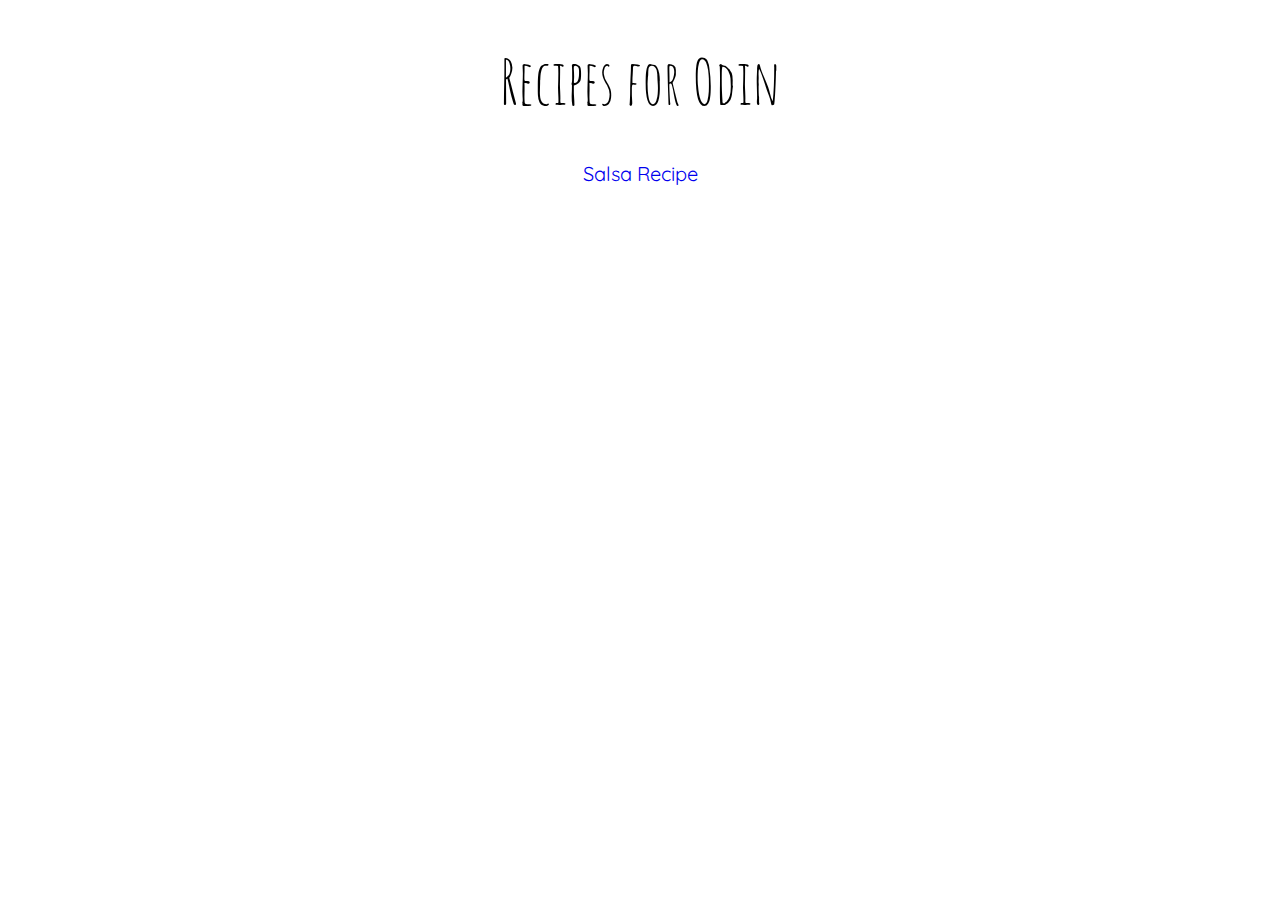
==== index.html @ 52339d46 "created new recipe files, added styles.css, added recipes directory" ====
<!DOCTYPE html>
<html lang="en">
    <head>
        <link rel="stylesheet" href="styles.css"/>
        <meta charset="UTF-8">
        <title>Recipes</title>
    </head>

    <body>
        <h1 class="heading">Recipes for Odin</h1>
        <div class="content">
            <div class="item">
                <a href="recipes/salsa.html">Salsa Recipe</a>
            </div>
        </div>
    </body>
</html>
---- styles.css ----
@import url('https://fonts.googleapis.com/css2?family=Indie+Flower&display=swap');
@import url('https://fonts.googleapis.com/css2?family=Amatic+SC:wght@400;700&family=Indie+Flower&display=swap');
@import url('https://fonts.googleapis.com/css2?family=Amatic+SC:wght@400;700&family=Indie+Flower&family=Quicksand:wght@300&display=swap');
html{
    font-family: 'Quicksand', sans-serif;
}

h1,h2,h3,h4,h5,h6{
    font-weight: 300;

}
.item img:hover{
    transform: scale(1.05);
    transition: all ease ;
    border-radius: 15px;
    box-shadow: 0 0 5px rgb(136, 219, 140);
}


.heading{
    font-size: 62px; 
    font-family: 'Amatic SC', cursive;
}

a{
    text-decoration:none;
}

.heading,
.recipe-title{
    text-align: center;
}
h3{
    font-weight: bold;
}
.content{
 display:flex;
 flex-direction: row;
 justify-content: center;
 font-size: 20px;
 gap:20px;
}

div img{
    
    width:350px;
    height:500px;
}

.item{
    display: flex;
    flex-direction: column;
    gap:10px;
    align-items:center;
    width:400px;
    text-align: center;
}

.left{
    
    display: flex;
    flex-direction: column;
    gap:20px;
    padding-left: 30px;
    width:420px;
    height: 1507px;
}
.left img{
    border-radius: 10px;

}
.content{
    gap:40px;
    display: flex;
}


.right-top{
    border-radius: 10px;
    border:1px solid rgb(41, 41, 41);
    height:500px;
}

ul{
    list-style-type: none;
    padding:0;  
}

.steps-container{   
    margin-top:20px;
    border-radius: 10px;
    border:1px solid rgb(71, 71, 71);
    height: 987px;

}

.ingredients-container{
    border-radius: 10px;
    background-color: rgb(0, 0, 0);
    padding:20px;
    flex-grow: 3;
}

.right-top,
.steps-container{
    padding:0 20px 0px 20px;
}
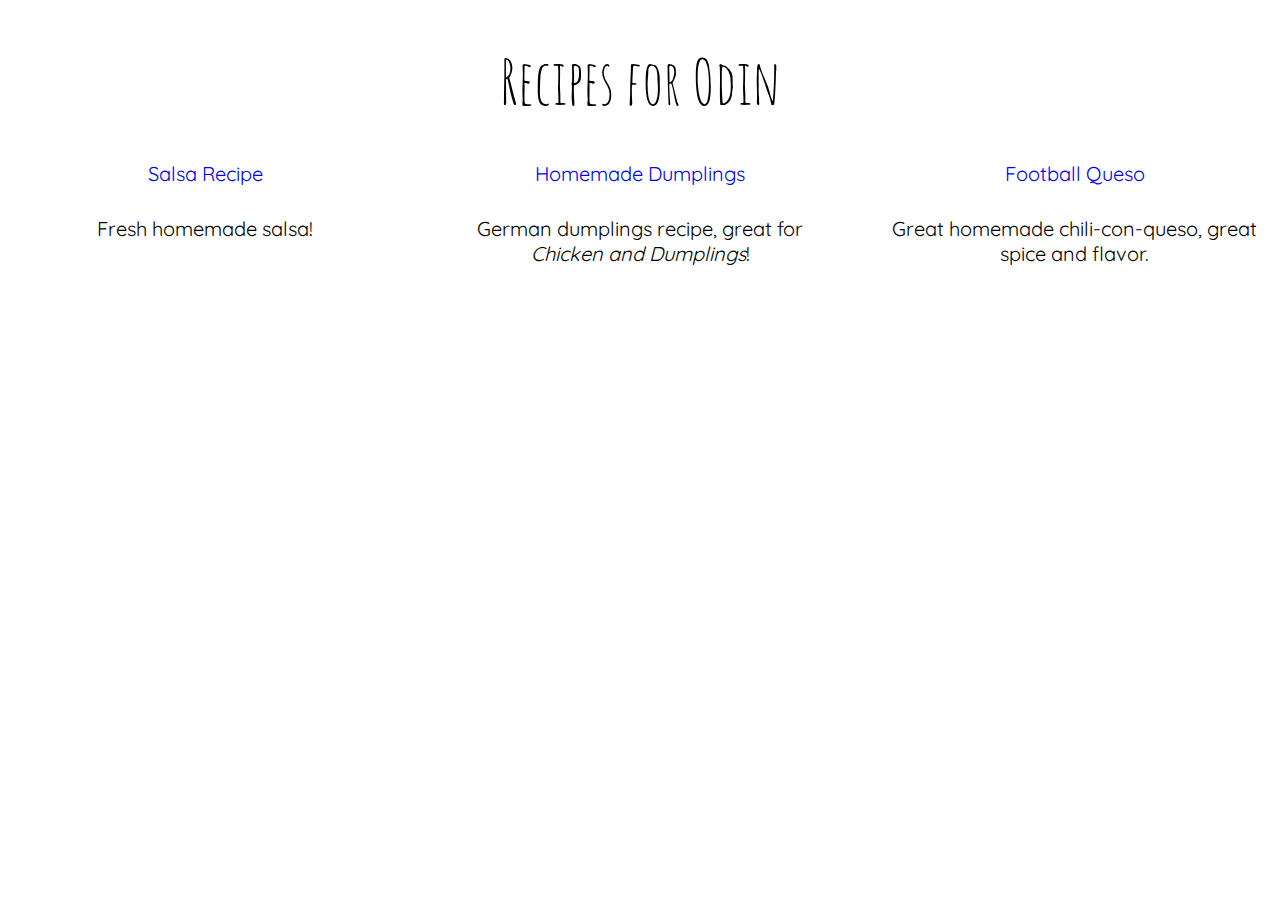
==== commit 2cca07a8: "added dumplings and chili con queso recipe links" ====
--- a/index.html
+++ b/index.html
@@ -11,6 +11,15 @@
         <div class="content">
             <div class="item">
                 <a href="recipes/salsa.html">Salsa Recipe</a>
+                <p>Fresh homemade salsa!</p>
+            </div>
+            <div class="item">
+                <a href="recipes/dumplings.html">Homemade Dumplings</a>
+                <p>German dumplings recipe, great for <em>Chicken and Dumplings</em>!</p>
+            </div>
+            <div class="item">
+                <a href="recipes/chili_con_queso.html">Football Queso</a>
+                <p>Great homemade chili-con-queso, great spice and flavor.</p>
             </div>
         </div>
     </body>
